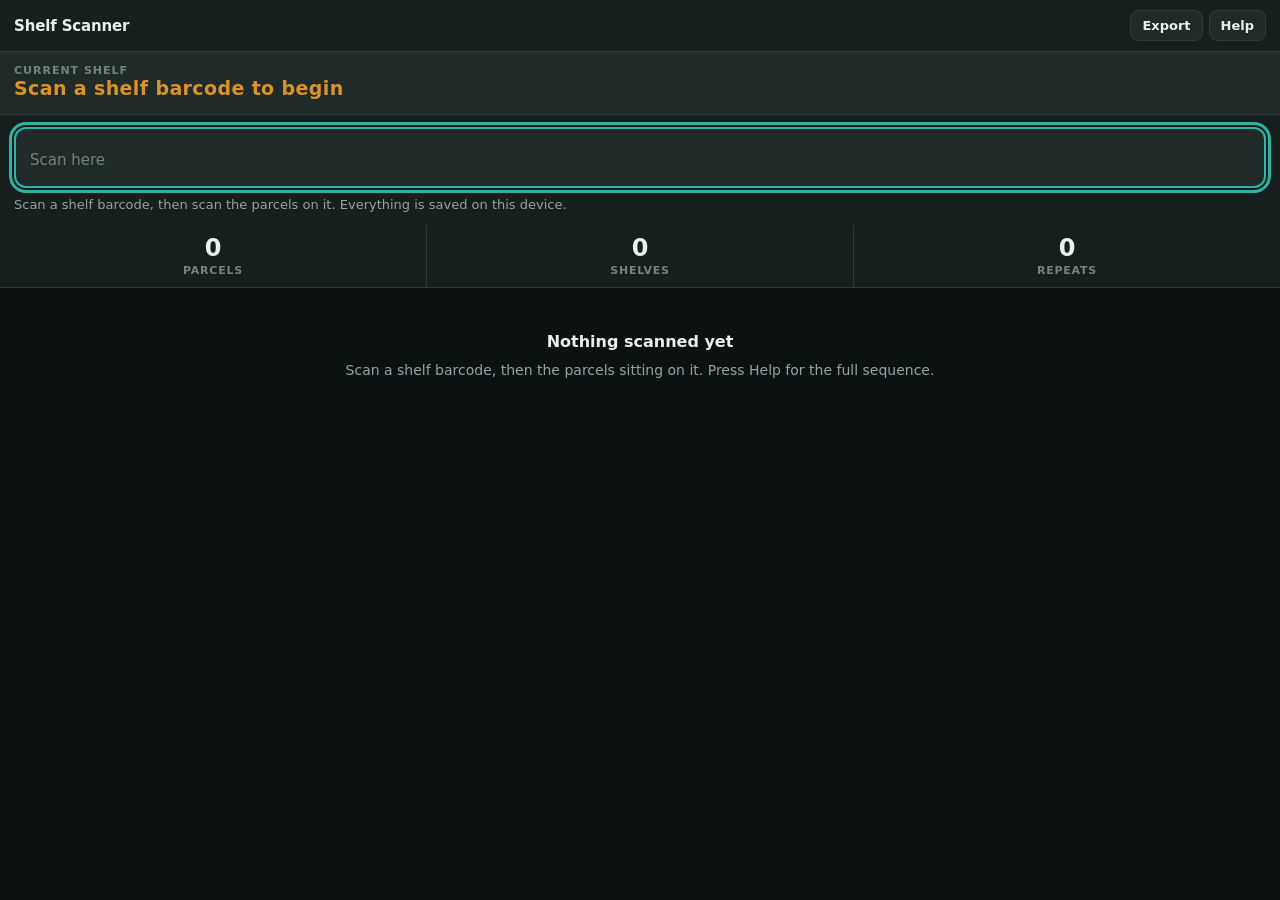
==== pda-scanner.html @ 5c609679 "Warehouse control app, PDA scanner and reconciliation scripts Tools for the China to Lebanon consoli" ====
<!doctype html>
<html lang="en">
<head>
<meta charset="utf-8">
<meta name="viewport" content="width=device-width,initial-scale=1,viewport-fit=cover">
<title>Shelf Scanner</title>
<style>
/* Offline, self-contained: no fonts, scripts or images from anywhere.
   Dark and high contrast for a warehouse floor; large touch targets. */
:root{
  --bg:#0c1211; --surface:#161f1e; --surface-2:#1f2a29; --line:#2d3b39;
  --fg:#e8f0ef; --fg-dim:#93a4a2; --fg-faint:#73847f;
  --accent:#2fb3a4; --accent-ink:#04201d;
  --ok:#49b263; --warn:#d99327; --bad:#e8655c;
  --mono:ui-monospace,"Roboto Mono","Droid Sans Mono",Consolas,monospace;
  --ui:system-ui,-apple-system,"Roboto","Segoe UI",sans-serif;
}
*{box-sizing:border-box;-webkit-tap-highlight-color:transparent}
html,body{height:100%}
body{
  margin:0;background:var(--bg);color:var(--fg);font-family:var(--ui);font-size:16px;
  display:flex;flex-direction:column;
  padding:env(safe-area-inset-top,0) env(safe-area-inset-right,0) env(safe-area-inset-bottom,0) env(safe-area-inset-left,0);
}
button{font:inherit;color:inherit;cursor:pointer}
:focus-visible{outline:3px solid var(--accent);outline-offset:2px}

header{
  flex:none;padding:10px 14px;background:var(--surface);border-bottom:1px solid var(--line);
  display:flex;align-items:center;gap:10px;
}
header h1{margin:0;font-size:15px;font-weight:650;letter-spacing:-.01em}
header .sp{margin-left:auto;display:flex;gap:6px}
.mini{
  padding:7px 11px;border:1px solid var(--line);border-radius:8px;background:var(--surface-2);
  font-size:13px;font-weight:600;
}
.mini:active{background:var(--line)}

.shelf{
  flex:none;padding:12px 14px;background:var(--surface-2);border-bottom:1px solid var(--line);
}
.shelf .k{font-size:11px;letter-spacing:.09em;text-transform:uppercase;color:var(--fg-faint);font-weight:700}
.shelf .v{font-family:var(--mono);font-size:30px;font-weight:700;letter-spacing:.02em;line-height:1.2;word-break:break-all}
.shelf.none .v{color:var(--warn);font-size:19px;font-family:var(--ui);font-weight:600}
.shelf .n{font-size:13px;color:var(--fg-dim);margin-top:2px}

.inwrap{flex:none;padding:12px 14px;background:var(--surface)}
#scan{
  width:100%;padding:16px 14px;border:2px dashed var(--line);border-radius:12px;
  background:var(--bg);color:var(--fg);font-family:var(--mono);font-size:22px;letter-spacing:.04em;
}
#scan:focus{border-style:solid;border-color:var(--accent);background:var(--surface-2)}
#scan::placeholder{font-family:var(--ui);font-size:15px;letter-spacing:0;color:var(--fg-faint)}
.hint{margin-top:8px;font-size:13px;color:var(--fg-dim);line-height:1.35}

.stats{flex:none;display:flex;border-bottom:1px solid var(--line);background:var(--surface)}
.stat{flex:1;padding:10px 12px;border-right:1px solid var(--line);text-align:center}
.stat:last-child{border-right:0}
.stat b{display:block;font-size:24px;font-weight:700;font-variant-numeric:tabular-nums;line-height:1.1}
.stat span{display:block;font-size:11px;letter-spacing:.07em;text-transform:uppercase;color:var(--fg-faint);font-weight:700;margin-top:2px}

#feed{flex:1;overflow-y:auto;-webkit-overflow-scrolling:touch}
.row{display:flex;gap:10px;align-items:center;padding:11px 14px;border-bottom:1px solid var(--line)}
.row .ic{
  width:26px;height:26px;flex:none;border-radius:7px;display:grid;place-items:center;
  font-size:14px;font-weight:800;
}
.row.p .ic{background:rgba(73,178,99,.17);color:var(--ok)}
.row.s .ic{background:rgba(47,179,164,.17);color:var(--accent)}
.row.w .ic{background:rgba(217,147,39,.17);color:var(--warn)}
.row.e .ic{background:rgba(232,101,92,.17);color:var(--bad)}
.row .bd{flex:1;min-width:0}
.row .bd b{display:block;font-family:var(--mono);font-size:14px;font-weight:600;word-break:break-all}
.row .bd span{display:block;font-size:12.5px;color:var(--fg-dim);margin-top:1px}
.row time{font-family:var(--mono);font-size:11px;color:var(--fg-faint);flex:none;font-variant-numeric:tabular-nums}
.empty{padding:42px 22px;text-align:center;color:var(--fg-dim);font-size:14px;line-height:1.5}
.empty b{display:block;color:var(--fg);font-size:16px;margin-bottom:6px}

dialog{
  border:1px solid var(--line);border-radius:14px;background:var(--surface);color:var(--fg);
  padding:0;width:min(560px,calc(100vw - 24px));max-height:88vh;
}
dialog::backdrop{background:rgba(0,0,0,.65)}
.dh{padding:14px;border-bottom:1px solid var(--line);display:flex;align-items:center;gap:10px}
.dh h2{margin:0;font-size:16px;font-weight:650}
.dh .mini{margin-left:auto}
.db{padding:14px;overflow:auto}
.db p{margin:0 0 10px;font-size:13.5px;color:var(--fg-dim);line-height:1.5}
textarea{
  width:100%;min-height:210px;padding:11px;border:1px solid var(--line);border-radius:9px;
  background:var(--bg);color:var(--fg);font-family:var(--mono);font-size:12px;resize:vertical;
}
.actions{display:flex;flex-wrap:wrap;gap:8px;margin-top:11px}
.btn{
  flex:1 1 auto;padding:13px 15px;border:1px solid var(--line);border-radius:10px;
  background:var(--surface-2);font-size:14px;font-weight:650;text-align:center;
}
.btn.go{background:var(--accent);border-color:var(--accent);color:var(--accent-ink)}
.btn.bad{color:var(--bad)}
.toast{
  position:fixed;left:50%;transform:translateX(-50%);
  bottom:calc(18px + env(safe-area-inset-bottom,0px));
  background:var(--fg);color:var(--bg);padding:10px 16px;border-radius:999px;
  font-size:13.5px;font-weight:650;z-index:50;max-width:calc(100vw - 32px);
}
</style>
</head>
<body>

<header>
  <h1>Shelf Scanner</h1>
  <div class="sp">
    <button class="mini" id="exportBtn" type="button">Export</button>
    <button class="mini" id="helpBtn" type="button">Help</button>
  </div>
</header>

<div class="shelf none" id="shelfBar">
  <div class="k">Current shelf</div>
  <div class="v" id="shelfVal">Scan a shelf barcode to begin</div>
  <div class="n" id="shelfCount"></div>
</div>

<div class="inwrap">
  <input id="scan" type="text" autocomplete="off" autocapitalize="characters"
         autocorrect="off" spellcheck="false" placeholder="Scan here">
  <div class="hint" id="hint">Scan a shelf barcode, then scan the parcels on it. Everything is saved on this device.</div>
</div>

<div class="stats">
  <div class="stat"><b id="nParcels">0</b><span>Parcels</span></div>
  <div class="stat"><b id="nShelves">0</b><span>Shelves</span></div>
  <div class="stat"><b id="nDupes">0</b><span>Repeats</span></div>
</div>

<div id="feed"></div>

<dialog id="exportDlg">
  <div class="dh">
    <h2>Export scans</h2>
    <button class="mini" id="closeExport" type="button">Close</button>
  </div>
  <div class="db">
    <p id="exportNote"></p>
    <textarea id="csv" readonly></textarea>
    <div class="actions">
      <button class="btn go" id="copyBtn" type="button">Copy all</button>
      <button class="btn" id="downloadBtn" type="button">Save as file</button>
    </div>
    <div class="actions">
      <button class="btn bad" id="clearBtn" type="button">Clear all scans</button>
    </div>
  </div>
</dialog>

<dialog id="helpDlg">
  <div class="dh">
    <h2>How to use</h2>
    <button class="mini" id="closeHelp" type="button">Close</button>
  </div>
  <div class="db">
    <p><b>1.</b> Scan a shelf barcode. It appears at the top as the current shelf.</p>
    <p><b>2.</b> Scan every parcel on that shelf. Each one is recorded against it.</p>
    <p><b>3.</b> Scan the next shelf barcode and carry on.</p>
    <p>Short codes are treated as shelves, long mostly-numeric codes as parcels. If a parcel is scanned twice it is counted once and flagged as a repeat.</p>
    <p>Everything is stored on this device, so you can close the page and come back. Nothing is sent anywhere.</p>
    <p>When finished, press <b>Export</b>, then <b>Copy all</b>, and paste it into the warehouse app under Setup &rarr; Import. Set "These rows are" to <b>Already on shelves</b>.</p>
  </div>
</dialog>

<script>
(() => {
"use strict";
const KEY = "pdaScanner.v1";
const $ = s => document.querySelector(s);

let state = { shelf: "", rows: [], dupes: 0 };
try{
  const raw = localStorage.getItem(KEY);
  if(raw){ const p = JSON.parse(raw); if(p && Array.isArray(p.rows)) state = p; }
}catch(_){}

function save(){
  try{ localStorage.setItem(KEY, JSON.stringify(state)); }
  catch(_){ toast("Device storage is full"); }
}

/* Parcel numbers are long and mostly digits; shelf labels are short. */
function isParcel(code){
  const s = String(code || "");
  if(s.length < 11) return false;
  return (s.replace(/\D/g, "").length / s.length) > 0.7;
}

let AC = null;
function beep(kind){
  try{
    AC = AC || new (window.AudioContext || window.webkitAudioContext)();
    if(AC.state === "suspended") AC.resume();
    const o = AC.createOscillator(), g = AC.createGain();
    o.type = "square";
    o.frequency.value = kind === "bad" ? 320 : kind === "shelf" ? 760 : 1180;
    g.gain.value = .06;
    o.connect(g); g.connect(AC.destination);
    const t = AC.currentTime;
    o.start(t);
    g.gain.setValueAtTime(.06, t);
    g.gain.exponentialRampToValueAtTime(.0001, t + (kind === "bad" ? .24 : .09));
    o.stop(t + (kind === "bad" ? .26 : .11));
  }catch(_){}
  if(navigator.vibrate){ try{ navigator.vibrate(kind === "bad" ? [60,50,60] : 35); }catch(_){} }
}

let toastT = null;
function toast(msg){
  const old = $(".toast"); if(old) old.remove();
  const d = document.createElement("div");
  d.className = "toast"; d.textContent = msg;
  document.body.appendChild(d);
  clearTimeout(toastT);
  toastT = setTimeout(() => d.remove(), 2600);
}

const hhmm = t => new Date(t).toTimeString().slice(0,5);

function handle(raw){
  const code = String(raw || "").trim().replace(/\s+/g," ").toUpperCase();
  if(!code) return;

  if(!isParcel(code)){
    state.shelf = code.replace(/\//g,"-");
    state.rows.unshift({ k:"s", code:state.shelf, t:Date.now() });
    beep("shelf"); save(); render();
    return;
  }
  if(!state.shelf){
    state.rows.unshift({ k:"e", code, t:Date.now(), note:"Scan a shelf barcode first" });
    beep("bad"); save(); render();
    return;
  }
  const already = state.rows.find(r => r.k === "p" && r.code === code);
  if(already){
    state.dupes++;
    state.rows.unshift({ k:"w", code, t:Date.now(),
      note: already.shelf === state.shelf ? "Already scanned on this shelf"
                                          : "Already scanned on " + already.shelf });
    beep("bad"); save(); render();
    return;
  }
  state.rows.unshift({ k:"p", code, shelf:state.shelf, t:Date.now() });
  beep("ok"); save(); render();
}

function render(){
  const parcels = state.rows.filter(r => r.k === "p");
  const shelves = new Set(parcels.map(r => r.shelf));
  $("#nParcels").textContent = parcels.length;
  $("#nShelves").textContent = shelves.size;
  $("#nDupes").textContent = state.dupes;

  const bar = $("#shelfBar");
  if(state.shelf){
    bar.classList.remove("none");
    $("#shelfVal").textContent = state.shelf;
    const n = parcels.filter(r => r.shelf === state.shelf).length;
    $("#shelfCount").textContent = n + (n === 1 ? " parcel on this shelf" : " parcels on this shelf");
  }else{
    bar.classList.add("none");
    $("#shelfVal").textContent = "Scan a shelf barcode to begin";
    $("#shelfCount").textContent = "";
  }

  const feed = $("#feed");
  feed.textContent = "";
  if(!state.rows.length){
    const e = document.createElement("div");
    e.className = "empty";
    const b = document.createElement("b");
    b.textContent = "Nothing scanned yet";
    e.appendChild(b);
    e.appendChild(document.createTextNode(
      "Scan a shelf barcode, then the parcels sitting on it. Press Help for the full sequence."));
    feed.appendChild(e);
    return;
  }
  for(const r of state.rows.slice(0, 250)){
    const row = document.createElement("div");
    row.className = "row " + r.k;
    const ic = document.createElement("div");
    ic.className = "ic";
    ic.textContent = r.k === "p" ? "✓" : r.k === "s" ? "▤" : r.k === "w" ? "!" : "✕";
    const bd = document.createElement("div");
    bd.className = "bd";
    const b = document.createElement("b");
    b.textContent = r.code;
    const sp = document.createElement("span");
    sp.textContent = r.k === "p" ? "on " + r.shelf
                   : r.k === "s" ? "shelf set"
                   : r.note || "";
    bd.appendChild(b); bd.appendChild(sp);
    const tm = document.createElement("time");
    tm.textContent = hhmm(r.t);
    row.appendChild(ic); row.appendChild(bd); row.appendChild(tm);
    feed.appendChild(row);
  }
}

function csv(){
  const parcels = state.rows.filter(r => r.k === "p").slice().reverse();
  const q = v => /[",\n]/.test(v) ? '"' + String(v).replace(/"/g,'""') + '"' : v;
  const out = ["barcode,shelf,scanned at"];
  for(const r of parcels)
    out.push([q(r.code), q(r.shelf), q(new Date(r.t).toISOString())].join(","));
  return out.join("\n");
}

/* ---- wiring ---- */
const input = $("#scan");
const refocus = () => { try{ input.focus(); }catch(_){} };

input.addEventListener("keydown", e => {
  if(e.key !== "Enter") return;
  e.preventDefault();
  const v = input.value;
  input.value = "";
  handle(v);
});
document.addEventListener("click", e => {
  if(e.target.closest("button") || e.target.closest("dialog")) return;
  refocus();
});
window.addEventListener("pageshow", refocus);

$("#helpBtn").addEventListener("click", () => $("#helpDlg").showModal());
$("#closeHelp").addEventListener("click", () => { $("#helpDlg").close(); refocus(); });

$("#exportBtn").addEventListener("click", () => {
  const parcels = state.rows.filter(r => r.k === "p");
  $("#exportNote").textContent = parcels.length
    ? parcels.length + " parcels across " + new Set(parcels.map(r => r.shelf)).size +
      " shelves. Copy this and paste it into the warehouse app under Setup → Import."
    : "Nothing scanned yet.";
  $("#csv").value = csv();
  $("#exportDlg").showModal();
});
$("#closeExport").addEventListener("click", () => { $("#exportDlg").close(); refocus(); });

$("#copyBtn").addEventListener("click", async () => {
  const ta = $("#csv");
  try{
    await navigator.clipboard.writeText(ta.value);
    toast("Copied");
  }catch(_){
    ta.removeAttribute("readonly");
    ta.select(); ta.setSelectionRange(0, ta.value.length);
    let done = false;
    try{ done = document.execCommand("copy"); }catch(_){}
    ta.setAttribute("readonly", "");
    toast(done ? "Copied" : "Select the text and copy it manually");
  }
});

$("#downloadBtn").addEventListener("click", () => {
  try{
    const blob = new Blob(["﻿" + csv()], { type:"text/csv" });
    const url = URL.createObjectURL(blob);
    const a = document.createElement("a");
    a.href = url;
    a.download = "shelf-scans-" + new Date().toISOString().slice(0,10) + ".csv";
    document.body.appendChild(a);
    a.click();
    a.remove();
    setTimeout(() => URL.revokeObjectURL(url), 4000);
  }catch(_){
    toast("Saving failed — use Copy all instead");
  }
});

let armed = false;
$("#clearBtn").addEventListener("click", function(){
  if(!armed){
    armed = true;
    this.textContent = "Tap again to erase everything";
    setTimeout(() => { armed = false; this.textContent = "Clear all scans"; }, 4000);
    return;
  }
  state = { shelf:"", rows:[], dupes:0 };
  save(); render();
  armed = false;
  this.textContent = "Clear all scans";
  $("#exportDlg").close();
  toast("All scans cleared");
  refocus();
});

render();
refocus();
})();
</script>
</body>
</html>
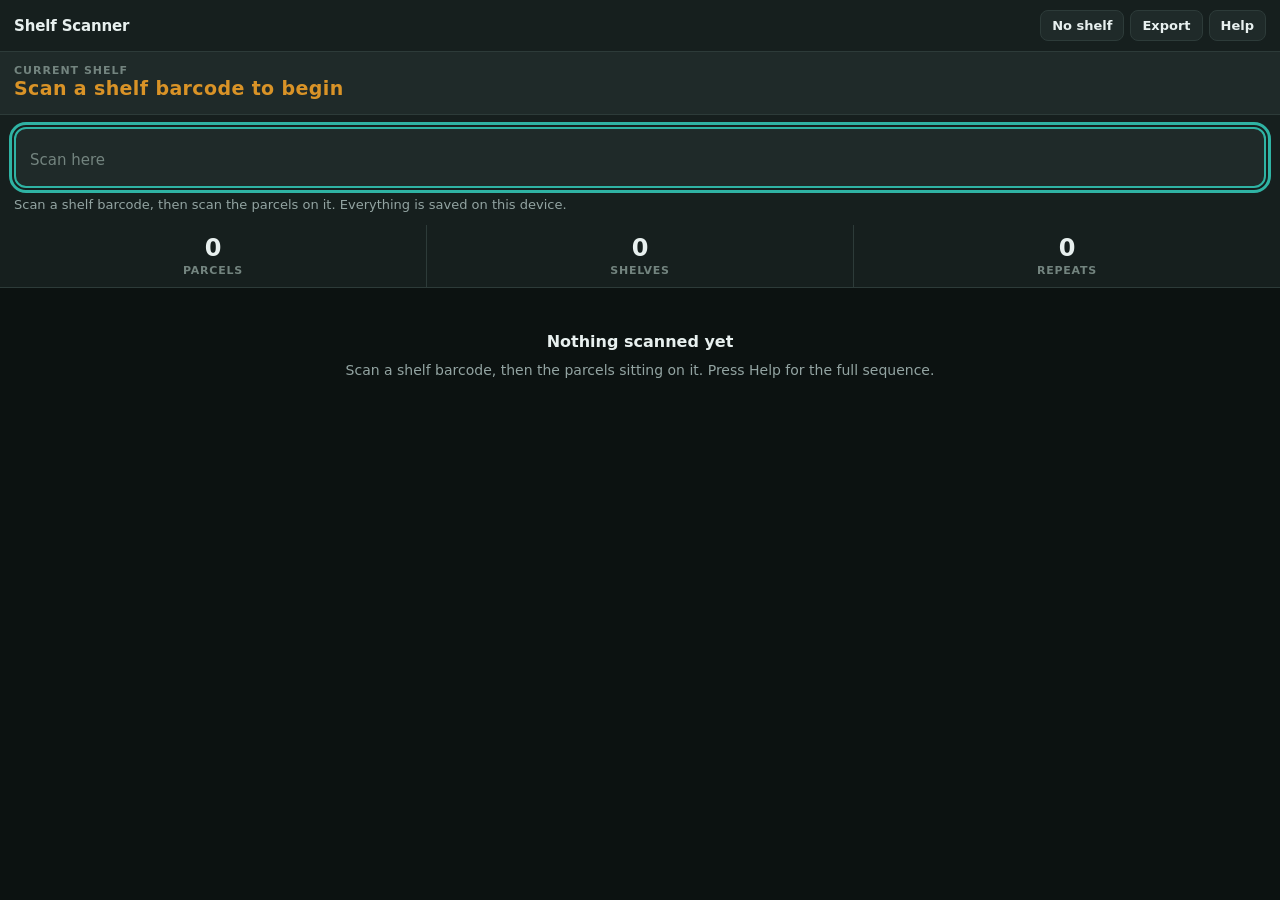
==== commit bd6b6b45: "PDA scanner: No shelf mode for scanning parcels only A No shelf button records parcels with an empty" ====
--- a/pda-scanner.html
+++ b/pda-scanner.html
@@ -36,6 +36,7 @@
   font-size:13px;font-weight:600;
 }
 .mini:active{background:var(--line)}
+.mini.on{background:var(--fg);color:var(--bg);border-color:var(--fg)}
 
 .shelf{
   flex:none;padding:12px 14px;background:var(--surface-2);border-bottom:1px solid var(--line);
@@ -111,6 +112,7 @@
 <header>
   <h1>Shelf Scanner</h1>
   <div class="sp">
+    <button class="mini" id="noShelfBtn" type="button">No shelf</button>
     <button class="mini" id="exportBtn" type="button">Export</button>
     <button class="mini" id="helpBtn" type="button">Help</button>
   </div>
@@ -163,7 +165,8 @@
     <p><b>1.</b> Scan a shelf barcode. It appears at the top as the current shelf.</p>
     <p><b>2.</b> Scan every parcel on that shelf. Each one is recorded against it.</p>
     <p><b>3.</b> Scan the next shelf barcode and carry on.</p>
-    <p>Short codes are treated as shelves, long mostly-numeric codes as parcels. If a parcel is scanned twice it is counted once and flagged as a repeat.</p>
+    <p><b>Parcels only, no shelf</b> (for example for Sale stock): press <b>No shelf</b>, then scan the parcels. They are recorded with no shelf. Scanning any shelf barcode, or pressing the button again, goes back to shelves.</p>
+    <p>Short codes are treated as shelves or zones (ZONE-SHIP, C-01-02…), long mostly-numeric codes as parcels. Shipping-client labels (SHIP-123) count as goods: scan a zone or shelf first, then the SHIP labels in it. If a code is scanned twice it is counted once and flagged as a repeat.</p>
     <p>Everything is stored on this device, so you can close the page and come back. Nothing is sent anywhere.</p>
     <p>When finished, press <b>Export</b>, then <b>Copy all</b>, and paste it into the warehouse app under Setup &rarr; Import. Set "These rows are" to <b>Already on shelves</b>.</p>
   </div>
@@ -186,9 +189,12 @@
   catch(_){ toast("Device storage is full"); }
 }
 
-/* Parcel numbers are long and mostly digits; shelf labels are short. */
+/* Parcel numbers are long and mostly digits; shelf labels are short.
+   Shipping-client labels (SHIP-123) are short too, but are goods, not places. */
+const isShipLabel = code => /^SHIP-\d+$/.test(String(code || ""));
 function isParcel(code){
   const s = String(code || "");
+  if(isShipLabel(s)) return true;
   if(s.length < 11) return false;
   return (s.replace(/\D/g, "").length / s.length) > 0.7;
 }
@@ -230,11 +236,12 @@
 
   if(!isParcel(code)){
     state.shelf = code.replace(/\//g,"-");
+    state.noShelf = false;
     state.rows.unshift({ k:"s", code:state.shelf, t:Date.now() });
     beep("shelf"); save(); render();
     return;
   }
-  if(!state.shelf){
+  if(!state.shelf && !state.noShelf){
     state.rows.unshift({ k:"e", code, t:Date.now(), note:"Scan a shelf barcode first" });
     beep("bad"); save(); render();
     return;
@@ -243,8 +250,9 @@
   if(already){
     state.dupes++;
     state.rows.unshift({ k:"w", code, t:Date.now(),
-      note: already.shelf === state.shelf ? "Already scanned on this shelf"
-                                          : "Already scanned on " + already.shelf });
+      note: already.shelf === state.shelf ? (state.shelf ? "Already scanned on this shelf" : "Already scanned")
+                                          : already.shelf ? "Already scanned on " + already.shelf
+                                                          : "Already scanned with no shelf" });
     beep("bad"); save(); render();
     return;
   }
@@ -254,13 +262,24 @@
 
 function render(){
   const parcels = state.rows.filter(r => r.k === "p");
-  const shelves = new Set(parcels.map(r => r.shelf));
+  const shelves = new Set(parcels.map(r => r.shelf).filter(Boolean));
   $("#nParcels").textContent = parcels.length;
   $("#nShelves").textContent = shelves.size;
   $("#nDupes").textContent = state.dupes;
 
+  const nsb = $("#noShelfBtn");
+  nsb.textContent = state.noShelf ? "Shelves" : "No shelf";
+  nsb.classList.toggle("on", !!state.noShelf);
+  $("#hint").textContent = state.noShelf
+    ? "Scan parcels only — they are saved with no shelf. Scan a shelf barcode or press Shelves to go back."
+    : "Scan a shelf barcode, then scan the parcels on it. Everything is saved on this device.";
   const bar = $("#shelfBar");
-  if(state.shelf){
+  if(state.noShelf){
+    bar.classList.remove("none");
+    $("#shelfVal").textContent = "No shelf";
+    const n = parcels.filter(r => !r.shelf).length;
+    $("#shelfCount").textContent = "Parcels only · " + n + (n === 1 ? " parcel" : " parcels") + " with no shelf";
+  }else if(state.shelf){
     bar.classList.remove("none");
     $("#shelfVal").textContent = state.shelf;
     const n = parcels.filter(r => r.shelf === state.shelf).length;
@@ -289,14 +308,15 @@
     row.className = "row " + r.k;
     const ic = document.createElement("div");
     ic.className = "ic";
-    ic.textContent = r.k === "p" ? "✓" : r.k === "s" ? "▤" : r.k === "w" ? "!" : "✕";
+    ic.textContent = r.k === "p" ? "✓" : r.k === "s" || r.k === "n" ? "▤" : r.k === "w" ? "!" : "✕";
     const bd = document.createElement("div");
     bd.className = "bd";
     const b = document.createElement("b");
     b.textContent = r.code;
     const sp = document.createElement("span");
-    sp.textContent = r.k === "p" ? "on " + r.shelf
+    sp.textContent = r.k === "p" ? (r.shelf ? (isShipLabel(r.code) ? "shipping client · on " : "on ") + r.shelf : "no shelf")
                    : r.k === "s" ? "shelf set"
+                   : r.k === "n" ? "no shelf: parcels only"
                    : r.note || "";
     bd.appendChild(b); bd.appendChild(sp);
     const tm = document.createElement("time");
@@ -332,15 +352,29 @@
 });
 window.addEventListener("pageshow", refocus);
 
+/* Parcels only: everything scanned next is recorded with no shelf. */
+$("#noShelfBtn").addEventListener("click", () => {
+  state.noShelf = !state.noShelf;
+  if(state.noShelf){
+    state.shelf = "";
+    state.rows.unshift({ k:"n", code:"NO SHELF", t:Date.now() });
+    beep("shelf");
+  }
+  save(); render(); refocus();
+});
+
 $("#helpBtn").addEventListener("click", () => $("#helpDlg").showModal());
 $("#closeHelp").addEventListener("click", () => { $("#helpDlg").close(); refocus(); });
 
 $("#exportBtn").addEventListener("click", () => {
   const parcels = state.rows.filter(r => r.k === "p");
-  $("#exportNote").textContent = parcels.length
-    ? parcels.length + " parcels across " + new Set(parcels.map(r => r.shelf)).size +
-      " shelves. Copy this and paste it into the warehouse app under Setup → Import."
-    : "Nothing scanned yet.";
+  const loose = parcels.filter(r => !r.shelf).length;
+  const onShelves = parcels.length - loose;
+  $("#exportNote").textContent = !parcels.length ? "Nothing scanned yet."
+    : !onShelves ? parcels.length + " parcels with no shelf. Paste this into the warehouse app under Sale stock → Import from PDA."
+    : parcels.length + " parcels across " + new Set(parcels.map(r => r.shelf).filter(Boolean)).size + " shelves" +
+      (loose ? " (" + loose + " with no shelf)" : "") +
+      ". For shelves, paste this into Setup → Import; for sale items, into Sale stock → Import from PDA.";
   $("#csv").value = csv();
   $("#exportDlg").showModal();
 });
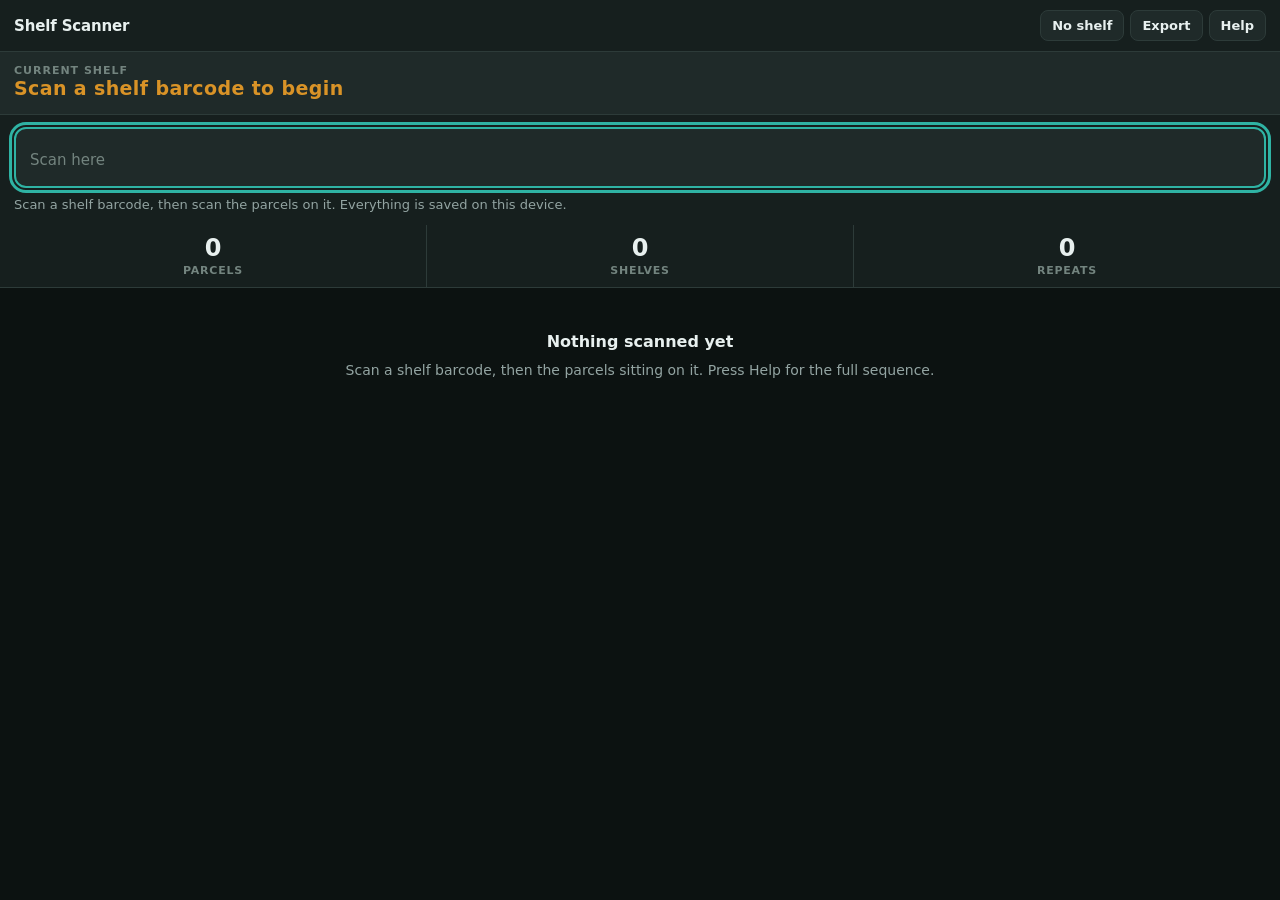
==== commit 8d5a1110: "PDA scanner: photo per parcel in No shelf mode, imported into Sale stock In No shelf mode a Photo bu" ====
--- a/pda-scanner.html
+++ b/pda-scanner.html
@@ -75,6 +75,10 @@
 .row .bd b{display:block;font-family:var(--mono);font-size:14px;font-weight:600;word-break:break-all}
 .row .bd span{display:block;font-size:12.5px;color:var(--fg-dim);margin-top:1px}
 .row time{font-family:var(--mono);font-size:11px;color:var(--fg-faint);flex:none;font-variant-numeric:tabular-nums}
+.row .ph{width:48px;height:48px;flex:none;border-radius:8px;object-fit:cover;border:1px solid var(--line);padding:0;background:var(--surface-2)}
+.row .cam{width:48px;height:48px;flex:none;border-radius:8px;border:1px dashed var(--line);background:var(--surface-2);
+  font-size:11px;font-weight:700;color:var(--fg-dim);line-height:1.1;padding:2px}
+.row .cam b{display:block;font-size:20px;color:var(--fg)}
 .empty{padding:42px 22px;text-align:center;color:var(--fg-dim);font-size:14px;line-height:1.5}
 .empty b{display:block;color:var(--fg);font-size:16px;margin-bottom:6px}
 
@@ -112,6 +116,7 @@
 <header>
   <h1>Shelf Scanner</h1>
   <div class="sp">
+    <button class="mini" id="photoBtn" type="button">Photo</button>
     <button class="mini" id="noShelfBtn" type="button">No shelf</button>
     <button class="mini" id="exportBtn" type="button">Export</button>
     <button class="mini" id="helpBtn" type="button">Help</button>
@@ -137,6 +142,7 @@
 </div>
 
 <div id="feed"></div>
+<input id="cam" type="file" accept="image/*" capture="environment" hidden>
 
 <dialog id="exportDlg">
   <div class="dh">
@@ -150,6 +156,9 @@
       <button class="btn go" id="copyBtn" type="button">Copy all</button>
       <button class="btn" id="downloadBtn" type="button">Save as file</button>
     </div>
+    <div class="actions" id="photoActions" hidden>
+      <button class="btn go" id="photoSaveBtn" type="button">Save with photos</button>
+    </div>
     <div class="actions">
       <button class="btn bad" id="clearBtn" type="button">Clear all scans</button>
     </div>
@@ -165,6 +174,7 @@
     <p><b>1.</b> Scan a shelf barcode. It appears at the top as the current shelf.</p>
     <p><b>2.</b> Scan every parcel on that shelf. Each one is recorded against it.</p>
     <p><b>3.</b> Scan the next shelf barcode and carry on.</p>
+    <p><b>Photos</b> (for Sale stock, only in No shelf mode): press <b>No shelf</b>, then <b>Photo</b> so it is lit. After each parcel scan the camera opens; take the picture. You can also tap the camera box next to any parcel to take or retake its photo. Photos stay on this device. To send them, press <b>Export</b> → <b>Save with photos</b> and import that file in the warehouse app under Sale stock → Import from PDA.</p>
     <p><b>Parcels only, no shelf</b> (for example for Sale stock): press <b>No shelf</b>, then scan the parcels. They are recorded with no shelf. Scanning any shelf barcode, or pressing the button again, goes back to shelves.</p>
     <p>Short codes are treated as shelves or zones (ZONE-SHIP, C-01-02…), long mostly-numeric codes as parcels. Shipping-client labels (SHIP-123) count as goods: scan a zone or shelf first, then the SHIP labels in it. If a code is scanned twice it is counted once and flagged as a repeat.</p>
     <p>Everything is stored on this device, so you can close the page and come back. Nothing is sent anywhere.</p>
@@ -230,6 +240,122 @@
 
 const hhmm = t => new Date(t).toTimeString().slice(0,5);
 
+/* ---- photos ----
+   One photo per parcel, kept on this device in IndexedDB (localStorage is far
+   too small for pictures). Written for old browsers too: the PDA runs Chrome 79. */
+const PDB = "pdaScannerPhotos";
+let dbP = null;
+function photoDb(){
+  if(!dbP) dbP = new Promise(function(res, rej){
+    const r = indexedDB.open(PDB, 1);
+    r.onupgradeneeded = function(){ r.result.createObjectStore("p"); };
+    r.onsuccess = function(){ res(r.result); };
+    r.onerror = function(){ rej(r.error); };
+  });
+  return dbP;
+}
+function photoTx(mode, work){
+  return photoDb().then(function(d){
+    return new Promise(function(res, rej){
+      const tx = d.transaction("p", mode);
+      const out = work(tx.objectStore("p"));
+      tx.oncomplete = function(){ res(out); };
+      tx.onerror = function(){ rej(tx.error); };
+      tx.onabort = function(){ rej(tx.error || new Error("storage refused")); };
+    });
+  });
+}
+const photoUrl = {};          // barcode → object URL for the thumbnail
+function rememberUrl(code, blob){
+  if(photoUrl[code]) URL.revokeObjectURL(photoUrl[code]);
+  photoUrl[code] = URL.createObjectURL(blob);
+}
+function allPhotos(){
+  return photoDb().then(function(d){
+    return new Promise(function(res, rej){
+      const out = {};
+      const tx = d.transaction("p", "readonly");
+      const cur = tx.objectStore("p").openCursor();
+      cur.onsuccess = function(){ const c = cur.result; if(c){ out[c.key] = c.value; c.continue(); } };
+      tx.oncomplete = function(){ res(out); };
+      tx.onerror = function(){ rej(tx.error); };
+    });
+  });
+}
+
+/* Chrome before 81 ignores a photo's EXIF rotation, so phone pictures come
+   out sideways. Read the orientation and turn the picture ourselves. */
+function exifOrientation(buf){
+  try{
+    const v = new DataView(buf);
+    if(v.getUint16(0) !== 0xFFD8) return 1;
+    let o = 2;
+    while(o + 4 < v.byteLength){
+      const mk = v.getUint16(o), len = v.getUint16(o + 2);
+      if(mk === 0xFFE1 && v.getUint32(o + 4) === 0x45786966){
+        const t = o + 10, le = v.getUint16(t) === 0x4949;
+        const ifd = t + v.getUint32(t + 4, le), n = v.getUint16(ifd, le);
+        for(let i = 0; i < n; i++){
+          const e = ifd + 2 + i * 12;
+          if(v.getUint16(e, le) === 0x0112) return v.getUint16(e + 8, le);
+        }
+        return 1;
+      }
+      if((mk & 0xFF00) !== 0xFF00) break;
+      o += 2 + len;
+    }
+  }catch(_){}
+  return 1;
+}
+const autoOrients = !!(window.CSS && CSS.supports && CSS.supports("image-orientation", "from-image"));
+function loadImage(file){
+  return new Promise(function(res, rej){
+    const url = URL.createObjectURL(file), img = new Image();
+    img.onload = function(){ URL.revokeObjectURL(url); res(img); };
+    img.onerror = function(){ URL.revokeObjectURL(url); rej(new Error("not a picture")); };
+    img.src = url;
+  });
+}
+/* About 1000 px on the long side, JPEG: plenty for a product photo and small
+   enough that a hundred of them fit easily on the PDA. */
+function shrinkPhoto(file){
+  const head = file.slice(0, 131072).arrayBuffer
+    ? file.slice(0, 131072).arrayBuffer()
+    : new Promise(function(res){ const fr = new FileReader(); fr.onload = function(){ res(fr.result); }; fr.readAsArrayBuffer(file.slice(0, 131072)); });
+  return Promise.all([head, loadImage(file)]).then(function(r){
+    const ori = autoOrients ? 1 : exifOrientation(r[0]);
+    const img = r[1];
+    const k = Math.min(1, 1000 / Math.max(img.naturalWidth, img.naturalHeight));
+    const w = Math.round(img.naturalWidth * k), h = Math.round(img.naturalHeight * k);
+    const turn = ori >= 5 && ori <= 8;
+    const c = document.createElement("canvas");
+    c.width = turn ? h : w; c.height = turn ? w : h;
+    const g = c.getContext("2d");
+    if(ori === 3){ g.translate(w, h); g.rotate(Math.PI); }
+    else if(ori === 6){ g.translate(h, 0); g.rotate(Math.PI / 2); }
+    else if(ori === 8){ g.translate(0, w); g.rotate(-Math.PI / 2); }
+    g.drawImage(img, 0, 0, w, h);
+    return new Promise(function(res){ c.toBlob(res, "image/jpeg", 0.75); });
+  });
+}
+
+let camFor = "";
+function openCamera(code){
+  camFor = code;
+  const cam = $("#cam");
+  cam.value = "";
+  cam.click();
+}
+function savePhoto(code, file){
+  return shrinkPhoto(file).then(function(blob){
+    if(!blob) throw new Error("could not read the picture");
+    return photoTx("readwrite", function(st){ st.put(blob, code); }).then(function(){
+      rememberUrl(code, blob);
+    });
+  });
+}
+const photoCount = () => Object.keys(photoUrl).length;
+
 function handle(raw){
   const code = String(raw || "").trim().replace(/\s+/g," ").toUpperCase();
   if(!code) return;
@@ -258,6 +384,8 @@
   }
   state.rows.unshift({ k:"p", code, shelf:state.shelf, t:Date.now() });
   beep("ok"); save(); render();
+  /* The scanner's Enter counts as a tap, so the camera may open straight away. */
+  if(state.noShelf && state.photoOn && !isShipLabel(code)) openCamera(code);
 }
 
 function render(){
@@ -267,6 +395,11 @@
   $("#nShelves").textContent = shelves.size;
   $("#nDupes").textContent = state.dupes;
 
+  const pbn = $("#photoBtn");
+  const pc = photoCount();
+  pbn.textContent = pc ? "Photo · " + pc : "Photo";
+  pbn.classList.toggle("on", !!state.photoOn);
+  pbn.hidden = !state.noShelf;      /* photos only in No shelf mode */
   const nsb = $("#noShelfBtn");
   nsb.textContent = state.noShelf ? "Shelves" : "No shelf";
   nsb.classList.toggle("on", !!state.noShelf);
@@ -321,7 +454,23 @@
     bd.appendChild(b); bd.appendChild(sp);
     const tm = document.createElement("time");
     tm.textContent = hhmm(r.t);
-    row.appendChild(ic); row.appendChild(bd); row.appendChild(tm);
+    row.appendChild(ic); row.appendChild(bd);
+    /* Photos belong to parcels scanned with no shelf (sale items) only. */
+    if(r.k === "p" && !r.shelf && !isShipLabel(r.code) && ((state.noShelf && state.photoOn) || photoUrl[r.code])){
+      let pb;
+      if(photoUrl[r.code]){
+        pb = document.createElement("img");
+        pb.className = "ph"; pb.src = photoUrl[r.code]; pb.alt = "photo";
+        pb.title = "Tap to retake";
+      }else{
+        pb = document.createElement("button");
+        pb.type = "button"; pb.className = "cam";
+        pb.innerHTML = "<b>&#128247;</b>photo";
+      }
+      pb.addEventListener("click", function(){ openCamera(r.code); });
+      row.appendChild(pb);
+    }
+    row.appendChild(tm);
     feed.appendChild(row);
   }
 }
@@ -351,6 +500,29 @@
   refocus();
 });
 window.addEventListener("pageshow", refocus);
+
+/* Photo mode: the camera opens after each parcel scan. */
+$("#photoBtn").addEventListener("click", () => {
+  state.photoOn = !state.photoOn;
+  save(); render(); refocus();
+  toast(state.photoOn ? "Photo on: the camera opens after each parcel scanned with no shelf" : "Photo off");
+});
+$("#cam").addEventListener("change", function(){
+  const f = this.files && this.files[0];
+  const code = camFor;
+  camFor = "";
+  if(!f || !code){ refocus(); return; }
+  toast("Saving photo…");
+  savePhoto(code, f).then(function(){
+    beep("ok"); render(); toast("Photo saved for " + code);
+  }).catch(function(e){
+    beep("bad"); toast("Photo not saved: " + ((e && e.message) || e));
+  }).then(refocus);
+});
+allPhotos().then(function(all){
+  for(const k in all) rememberUrl(k, all[k]);
+  render();
+}).catch(function(){});
 
 /* Parcels only: everything scanned next is recorded with no shelf. */
 $("#noShelfBtn").addEventListener("click", () => {
@@ -375,6 +547,10 @@
     : parcels.length + " parcels across " + new Set(parcels.map(r => r.shelf).filter(Boolean)).size + " shelves" +
       (loose ? " (" + loose + " with no shelf)" : "") +
       ". For shelves, paste this into Setup → Import; for sale items, into Sale stock → Import from PDA.";
+  const withPhoto = parcels.filter(r => photoUrl[r.code]).length;
+  if(withPhoto) $("#exportNote").textContent += " " + (withPhoto === 1 ? "1 of them has a photo" : withPhoto + " of them have a photo") +
+    ": to send the photos too, press Save with photos.";
+  $("#photoActions").hidden = !withPhoto;
   $("#csv").value = csv();
   $("#exportDlg").showModal();
 });
@@ -411,15 +587,58 @@
   }
 });
 
+/* One file with the scans and their photos (as data inside the file), for
+   Sale stock → Import from PDA in the warehouse app. */
+function blobToDataUrl(b){
+  return new Promise(function(res, rej){
+    const fr = new FileReader();
+    fr.onload = function(){ res(fr.result); };
+    fr.onerror = function(){ rej(fr.error); };
+    fr.readAsDataURL(b);
+  });
+}
+$("#photoSaveBtn").addEventListener("click", function(){
+  const btn = this;
+  btn.disabled = true; btn.textContent = "Preparing…";
+  const parcels = state.rows.filter(r => r.k === "p").slice().reverse();
+  allPhotos().then(function(all){
+    return Promise.all(parcels.map(function(r){
+      const b = all[r.code];
+      return (b ? blobToDataUrl(b) : Promise.resolve(null)).then(function(photo){
+        const o = { barcode: r.code, shelf: r.shelf || "", scanned_at: new Date(r.t).toISOString() };
+        if(photo) o.photo = photo;
+        return o;
+      });
+    }));
+  }).then(function(rows){
+    const file = JSON.stringify({ kind: "pda-scans", version: 1, exported_at: new Date().toISOString(), rows: rows });
+    const blob = new Blob([file], { type: "application/json" });
+    const url = URL.createObjectURL(blob);
+    const a = document.createElement("a");
+    a.href = url;
+    a.download = "sale-scans-" + new Date().toISOString().slice(0,10) + ".json";
+    document.body.appendChild(a); a.click(); a.remove();
+    setTimeout(() => URL.revokeObjectURL(url), 8000);
+    toast("Saved: " + rows.length + " parcels, " + rows.filter(r => r.photo).length + " photos");
+  }).catch(function(e){
+    toast("Saving failed: " + ((e && e.message) || e));
+  }).then(function(){
+    btn.disabled = false; btn.textContent = "Save with photos";
+  });
+});
+
 let armed = false;
 $("#clearBtn").addEventListener("click", function(){
   if(!armed){
     armed = true;
-    this.textContent = "Tap again to erase everything";
+    this.textContent = "Tap again to erase all scans and photos";
     setTimeout(() => { armed = false; this.textContent = "Clear all scans"; }, 4000);
     return;
   }
-  state = { shelf:"", rows:[], dupes:0 };
+  const keepPhotoMode = !!state.photoOn;
+  state = { shelf:"", rows:[], dupes:0, photoOn: keepPhotoMode };
+  for(const k in photoUrl){ URL.revokeObjectURL(photoUrl[k]); delete photoUrl[k]; }
+  photoTx("readwrite", function(st){ st.clear(); }).catch(function(){});
   save(); render();
   armed = false;
   this.textContent = "Clear all scans";
